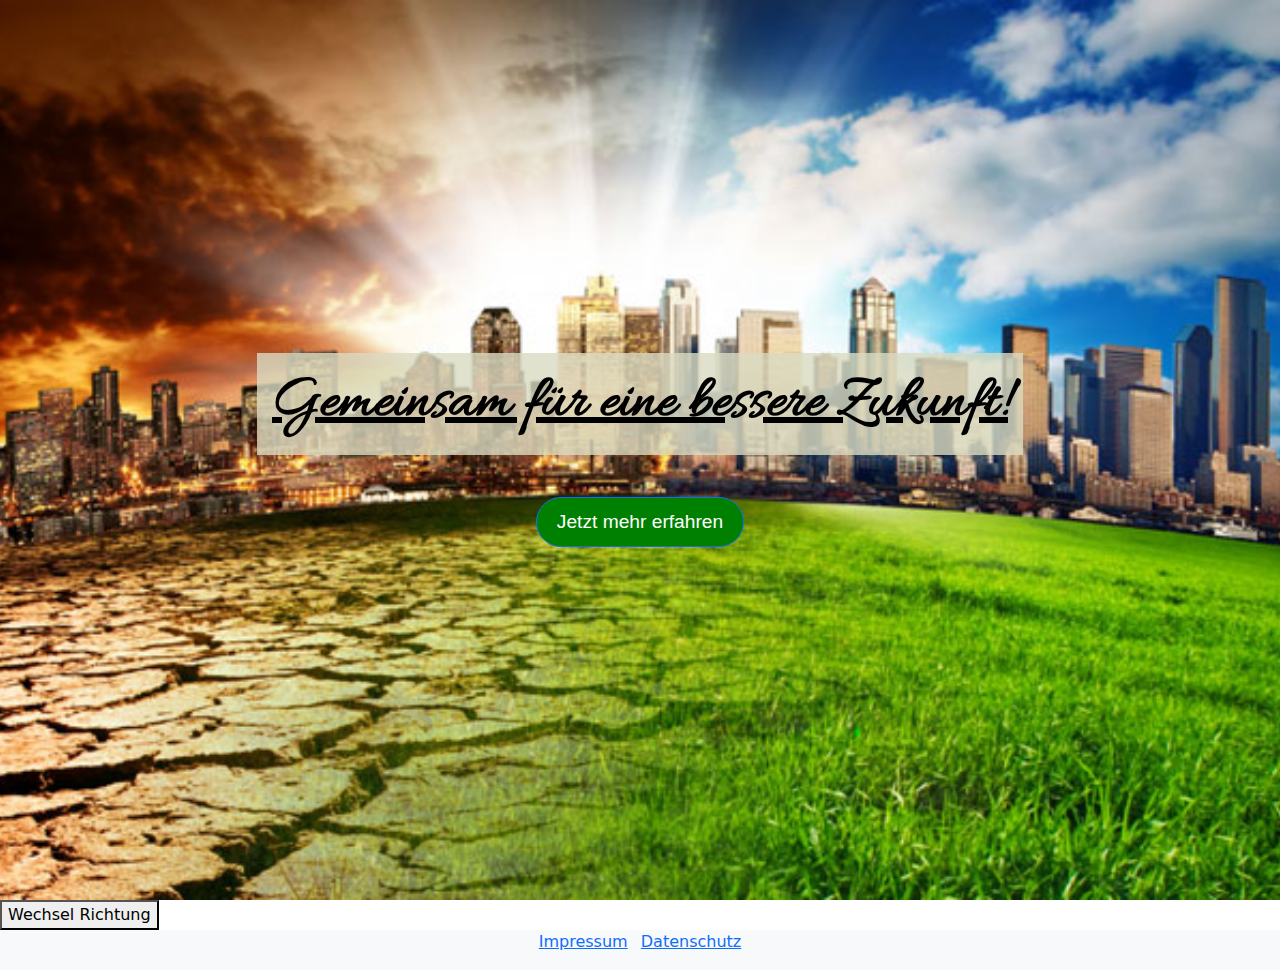
==== Projekt/index.html @ 0bbb57ae "Add files via upload" ====
<!DOCTYPE html>
<html lang="de" dir="ltr">
  <head>
    <meta charset="UTF-8" />
    <meta name="viewport" content="width=device-width, initial-scale=1.0" />
    <title>Global Footprint: Transparent Climate</title>
    <link rel="icon" href="Bilder/Logo.png" type="image/png" />

    <!-- Link zum Stylesheet -->
    <link rel="stylesheet" href="Stylesheet/style.css" />

    <!-- Link zum JavaScript Code-->
    <script src="JavaScript/scripts.js" defer></script>
    <!-- Füge deine JS-Datei hier ein -->

    <!-- Bootstrap CSS -->
    <link
      href="https://cdn.jsdelivr.net/npm/bootstrap@5.3.3/dist/css/bootstrap.min.css"
      rel="stylesheet"
      integrity="sha384-QWTKZyjpPEjISv5WaRU9OFeRpok6YctnYmDr5pNlyT2bRjXh0JMhjY6hW+ALEwIH"
      crossorigin="anonymous"
    />

    <!-- jQuery -->
    <script
      src="https://code.jquery.com/jquery-3.7.1.js"
      integrity="sha256-eKhayi8LEQwp4NKxN+CfCh+3qOVUtJn3QNZ0TciWLP4="
      crossorigin="anonymous"
    ></script>

    <!-- Google Fonts Allura-->
    <link
      href="https://fonts.googleapis.com/css2?family=Allura&display=swap"
      rel="stylesheet"
    />
  </head>

  <!-- Body ------------------------------------------------------------------------------------------------------------- -->

  <body>
    <!-- Hero-Bereich -->
    <div class="hero" id="hero">
      <h1 class="display-6">Gemeinsam für eine bessere Zukunft!</h1>
      <br />
      <div class="mt-6">
        <!-- Bootstrap Klasse für oberen Abstand -->
        <button class="btn btn-primary" id="showContentBtn">
          Jetzt mehr erfahren
        </button>
      </div>
    </div>

    <!-- Restlicher Inhalt, standardmäßig versteckt -->

    <div id="content" class="hidden">
      <!-- Header ------------------------------------------------------------------------------------------------------------- -->

      <header>
        <div id="main-header" class="text-light text-center py-3">
          <h1 class="display-1 text-center">Global Footprint</h1>
          <h2 class="display-6">Transparent Climate</h2>
        </div>

        <!-- Globale Navigation ------------------------------------------------------------------------------------------------------------- -->

        <nav
          class="navbar col-md-12 bg-light navbar-collapse"
          id="global-nav-header"
        >
          <ul class="list-inline justify-content-center mx-auto">
            <li class="list-inline-item">
              <a href="Startseite.html" data-content="Startseite.html"
                >Startseite</a
              >
            </li>
            <li class="list-inline-item">
              <a href="about.html" data-content="about.html">Über uns</a>
            </li>
            <li class="list-inline-item">
              <a href="tabelle.html" data-content="tabelle.html"
                >CO<sub>2</sub>-Tabelle</a
              >
            </li>
            <li class="list-inline-item">
              <a href="impressum.html" data-content="impressum.html">Kontake</a>
            </li>
            <li class="list-inline-item">
              <a href="partner.html" data-content="partner.html">Partner</a>
            </li>
            <li class="list-inline-item">
              <a href="faq.html" data-content="faq.html">FAQ</a>
            </li>
          </ul>
        </nav>
      </header>

      <!-- Menü ------------------------------------------------------------------------------------------------------------- -->

      <div class="container-fluid">
        <div class="row">
          <nav class="col-md-3 col-12 menu-col ">
            <br />
            <h2 class="menu-title">Menü</h2>
            <ul class="nav flex-column">
              <li class="nav-item">
                <a
                  class="nav-link active"
                  href="Startseite.html"
                  data-content="Startseite.html"
                  >Startseite</a
                >
              </li>
              <li class="nav-item">
                <a class="nav-link" href="about.html" data-content="about.html"
                  >Über uns</a
                >
              </li>
              <li class="nav-item">
                <a
                  class="nav-link"
                  href="tabelle.html"
                  data-content="tabelle.html"
                  >CO<sub>2</sub> - Tabelle</a
                >
              </li>
              <li class="nav-item">
                <a
                  class="nav-link"
                  href="impressum.html"
                  data-content="impressum.html"
                  >Kontakt</a
                >
              </li>
            </ul>
          </nav>

          <!-- Haupt Content ------------------------------------------------------------------------------------------------------------- -->

          <main class="col-md-7 content-col" id="main-content"></main>

          <!-- FAQ ------------------------------------------------------------------------------------------------------------- -->

          <aside class="col-md-2 menu-col" id="faq-section">
            <h3 class="text-center menu-title">
              <a href="faq.html" data-content="faq.html">FAQ</a>
            </h3>
            <!-- FAQ als Link zu einer weiteren Seite -->
            <ul class="nav flex-column">
              <li>
                <strong>Was ist CO<sub>2</sub>?</strong>
                <p>
                  CO<sub>2</sub> ist ein Treibhausgas, das zur globalen
                  Erwärmung beiträgt.
                </p>
              </li>
              <li>
                <strong>Warum ist CO<sub>2</sub> ein Problem?</strong>
                <p>
                  Zu viel CO<sub>2</sub> in der Atmosphäre verursacht
                  Klimawandel.
                </p>
              </li>
              <li>
                <strong>Wie können wir CO<sub>2</sub> reduzieren?</strong>
                <p>
                  Wir können CO<sub>2</sub> durch erneuerbare Energien und
                  nachhaltige Praktiken reduzieren.
                </p>
              </li>
            </ul>
          </aside>
        </div>
      </div>
    </div>

    <!-- Funktionstest ------------------------------------------------------------------------------------------------------------- -->

    <!-- ToogleDirection Button um den die Umschaltung zu testen-->
    <button onclick="toggleDirection()">Wechsel Richtung</button>

    <!-- Footer ------------------------------------------------------------------------------------------------------------- -->

    <footer class="d-flex bg-light">
      <ul class="list-inline justify-content-center mx-auto">
        <li class="list-inline-item">
          <a href="impressum.html" data-content="impressum.html">Impressum</a>
        </li>
        <li class="list-inline-item">
          <a href="datenschutz.html" data-content="datenschutz.html"
            >Datenschutz</a
          >
        </li>
      </ul>
    </footer>
  </body>
</html>
---- Projekt/Stylesheet/style.css ----
/*************************** Header **************************/

/* Content Header */

#main-header {
  font-family: "Allura", cursive; /* Schriftart */
  background: url('../Bilder/Logo.png') no-repeat center, linear-gradient(to right, #d10d0d, #1088c0)
  
}

/* Hauptüberschrift Header */

.display-1 {
  text-decoration: none; /* Text-Dekoration entfernen */
}

/*************************** Menü **************************/

/* Menü Titel */

.menu-title {
  font-size: 40px; /* Schriftgröße */
  color: #000000; /* Textfarbe */
  font-weight: bold; /* Fettgedruckter Text */
  text-align: center; /* Text zentrieren */
  font-family: "Allura", cursive; /* Schriftart */
}

/* Menü Content Mitte */

a {
  text-align: center; /* Text zentrieren */
}

/* Menü Padding */

.menu-col {
  padding: 20px;
}

/* Menü Optik */

.nav-item {
  border-top: 2px solid #d10d0d; /* Farbe des Rahmens */
  border-radius: 5px; /* Abgerundete Ecken */
  margin-bottom: 5px; /* Abstand zwischen den Links */
  padding: 10px; /* Innenabstand für die Links */
  transition: background-color 0.3s; /* Übergangseffekt für Hover */
  font-family: cursive;
  font-weight: bold;
}

/* Menü Content Schrift */

.navbar a {
  font-size: large;
  transition: background-color 0.3s; /* Übergangseffekt für Hover */
}


/* Menü Flexbox */

.row {
  display: flex; /* Flexbox aktivieren */
}

/* Schriftkultur */

/* Stile für die LTR-Anzeige https://www.mediaevent.de/css/text.html */

html[dir="ltr"] {
  flex-direction: row; /* LTR: Menü links, FAQ rechts */
}

/* Stile für die RTL-Anzeige */
html[dir="rtl"] {
  flex-direction: row-reverse; /* RTL: Menü rechts, FAQ links */
}

/*************************** Hauptseite Content **************************/

#main-content {
  border-left: 2px solid #d10d0d; /* Rote Linie links des Hauptinhalts */
  border-right: 2px solid #1088c0; /* Rote Linie rechts des Hauptinhalts */
  padding: 40px;
  text-align: justify; 
  font-family: Arial;
}

/* Hauptseite Content Überschrift*/

h1 {
  text-decoration: underline;
  font-weight: bold; /* Fettgedruckter Text */
}

/*************************** FAQ **************************/

#faq-section {
  text-align: justify;
  text-align-last: center;
  padding: 40px;
}

/*************************** Hero **************************/

/* Verstecken des Hero */
.hidden {
  display: none; /* Inhalt ist standardmäßig versteckt */
}

/* Cotent Hero-Bereich */
.hero {
  background-image: url("../Bilder/hero-image.jpg"); /* https://www.sonnenseite.com/de/zukunft/was-wir-heute-uebers-klima-wissen-2/ */
  background-size: cover; /* Bild deckt den gesamten Bereich ab */
  background-position: center; /* Bild wird zentriert */
  height: 100vh; /* Höhe des Hero-Bereichs */

  display: flex; /* Aktiviert Flexbox */
  flex-direction: column; /* Ordnet die Elemente in einer Spalte an */
  align-items: center; /* Zentriert Elemente horizontal */
  justify-content: center; /* Zentriert Elemente vertikal */

  text-align: center; /* Text zentrieren */
  color: black; /* Textfarbe */
  font-family: Arial, sans-serif; /* Schriftart */
}

/* Überschrift Hero-Bereich */

.hero h1 {
  font-size: 60px; 
  font-weight: bold; 
  color: black; 
  font-family: "Allura", cursive; 
  background-color: rgba(218, 219, 194, 0.8);
  display: inline-block; 
  padding: 15px; 
}

/* Button Hero-Bereich */

.hero button {
  font-size: 1.2rem; 
  padding: 10px 20px; 
  border-radius: 50px; 
  transition: background-color 0.3s, transform 0.2s; 
  margin-top: 10px; 
  background-color: green;
}

/*************************** Tabelle **************************/

/* Pfeile Sortierung */

.sort-arrow {
  margin-left: 5px;
  font-size: 0.8em; /* Pfeile kleiner machen */
  color: gray; /* Farbe der Pfeile */
}
.asc::after {
  content: " ▲"; /* Aufsteigend Pfeil */
}
.desc::after {
  content: " ▼"; /* Absteigend Pfeil */
}

/*************************** Tabelle **************************/

/* Einführung Partner*/

#intro-partner{
  font-size: 20px;
}
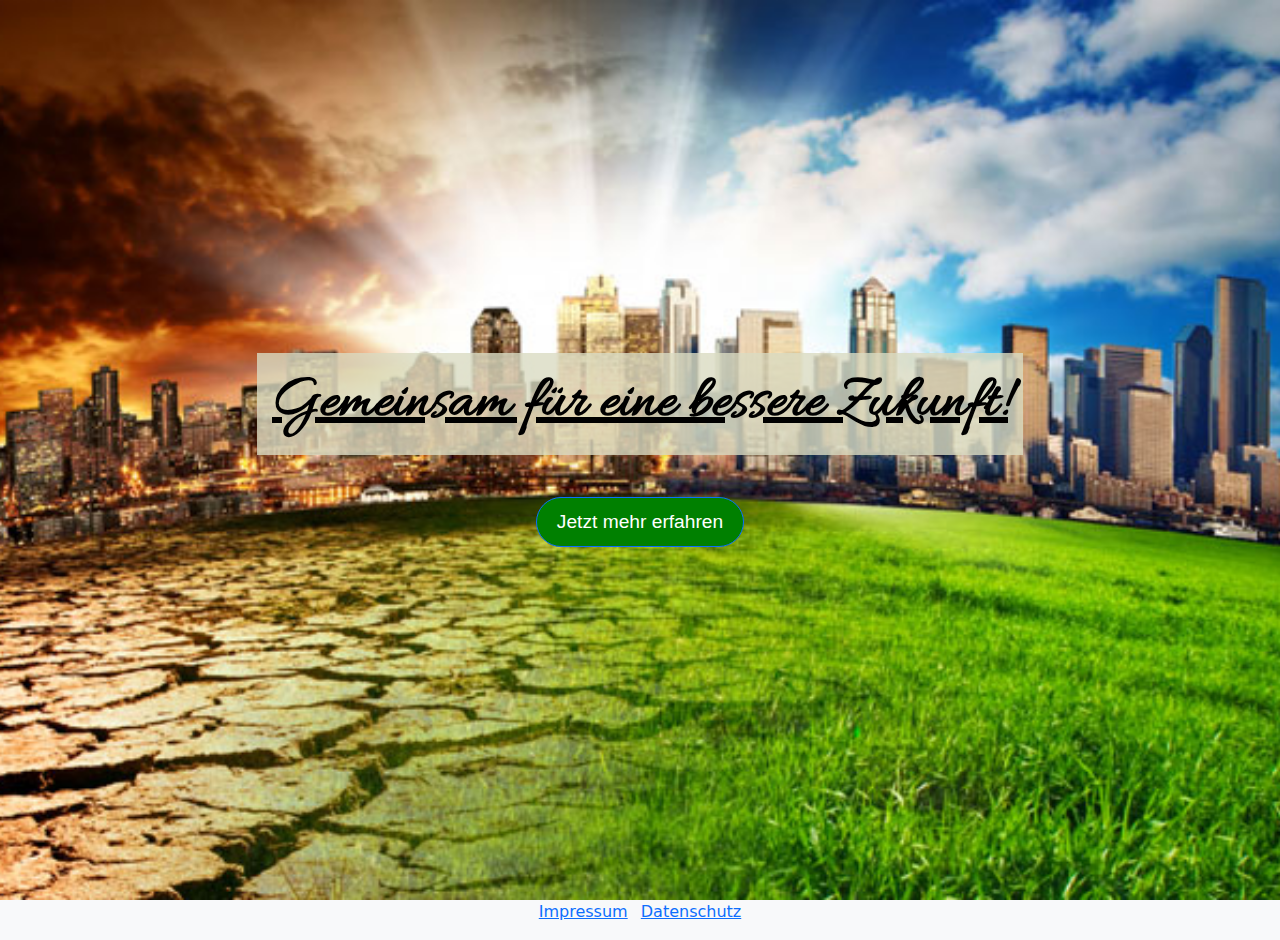
==== commit b0492fb4: "Add files via upload" ====
--- a/Projekt/index.html
+++ b/Projekt/index.html
@@ -4,6 +4,8 @@
     <meta charset="UTF-8" />
     <meta name="viewport" content="width=device-width, initial-scale=1.0" />
     <title>Global Footprint: Transparent Climate</title>
+
+    <!-- Link zum Logo https://de.wix.com/logolangdesktop/de-logo-design?utm_source=affiliate&utm_medium=paid_referral&utm_campaign=af_vergleichsieger.de&experiment_id=cake_173740501^985-->
     <link rel="icon" href="Bilder/Logo.png" type="image/png" />
 
     <!-- Link zum Stylesheet -->
@@ -98,7 +100,7 @@
 
       <div class="container-fluid">
         <div class="row">
-          <nav class="col-md-3 col-12 menu-col ">
+          <nav class="col-md-3 col-12 menu-col">
             <br />
             <h2 class="menu-title">Menü</h2>
             <ul class="nav flex-column">
@@ -176,7 +178,7 @@
     <!-- Funktionstest ------------------------------------------------------------------------------------------------------------- -->
 
     <!-- ToogleDirection Button um den die Umschaltung zu testen-->
-    <button onclick="toggleDirection()">Wechsel Richtung</button>
+    <!-- <button onclick="toggleDirection()">Wechsel Richtung</button>-->
 
     <!-- Footer ------------------------------------------------------------------------------------------------------------- -->
 
--- a/Projekt/Stylesheet/style.css
+++ b/Projekt/Stylesheet/style.css
@@ -3,7 +3,7 @@
 /* Content Header */
 
 #main-header {
-  font-family: "Allura", cursive; /* Schriftart */
+  font-family: "Allura", cursive; 
   background: url('../Bilder/Logo.png') no-repeat center, linear-gradient(to right, #d10d0d, #1088c0)
   
 }
@@ -19,17 +19,17 @@
 /* Menü Titel */
 
 .menu-title {
-  font-size: 40px; /* Schriftgröße */
-  color: #000000; /* Textfarbe */
-  font-weight: bold; /* Fettgedruckter Text */
-  text-align: center; /* Text zentrieren */
-  font-family: "Allura", cursive; /* Schriftart */
+  font-size: 40px; 
+  color: #000000; 
+  font-weight: bold; 
+  text-align: center;
+  font-family: "Allura", cursive; 
 }
 
 /* Menü Content Mitte */
 
 a {
-  text-align: center; /* Text zentrieren */
+  text-align: center; 
 }
 
 /* Menü Padding */
@@ -41,10 +41,10 @@
 /* Menü Optik */
 
 .nav-item {
-  border-top: 2px solid #d10d0d; /* Farbe des Rahmens */
-  border-radius: 5px; /* Abgerundete Ecken */
-  margin-bottom: 5px; /* Abstand zwischen den Links */
-  padding: 10px; /* Innenabstand für die Links */
+  border-top: 2px solid #d10d0d; 
+  border-radius: 5px; 
+  margin-bottom: 5px; 
+  padding: 10px; 
   transition: background-color 0.3s; /* Übergangseffekt für Hover */
   font-family: cursive;
   font-weight: bold;
@@ -61,12 +61,12 @@
 /* Menü Flexbox */
 
 .row {
-  display: flex; /* Flexbox aktivieren */
+  display: flex; 
 }
 
 /* Schriftkultur */
 
-/* Stile für die LTR-Anzeige https://www.mediaevent.de/css/text.html */
+/* Stile für die LTR-Anzeige */
 
 html[dir="ltr"] {
   flex-direction: row; /* LTR: Menü links, FAQ rechts */
@@ -81,7 +81,7 @@
 
 #main-content {
   border-left: 2px solid #d10d0d; /* Rote Linie links des Hauptinhalts */
-  border-right: 2px solid #1088c0; /* Rote Linie rechts des Hauptinhalts */
+  border-right: 2px solid #1088c0; /* Blaue Linie rechts des Hauptinhalts */
   padding: 40px;
   text-align: justify; 
   font-family: Arial;
@@ -91,7 +91,7 @@
 
 h1 {
   text-decoration: underline;
-  font-weight: bold; /* Fettgedruckter Text */
+  font-weight: bold; 
 }
 
 /*************************** FAQ **************************/
@@ -106,24 +106,24 @@
 
 /* Verstecken des Hero */
 .hidden {
-  display: none; /* Inhalt ist standardmäßig versteckt */
+  display: none; 
 }
 
 /* Cotent Hero-Bereich */
 .hero {
   background-image: url("../Bilder/hero-image.jpg"); /* https://www.sonnenseite.com/de/zukunft/was-wir-heute-uebers-klima-wissen-2/ */
   background-size: cover; /* Bild deckt den gesamten Bereich ab */
-  background-position: center; /* Bild wird zentriert */
-  height: 100vh; /* Höhe des Hero-Bereichs */
+  background-position: center; 
+  height: 100vh; 
 
   display: flex; /* Aktiviert Flexbox */
-  flex-direction: column; /* Ordnet die Elemente in einer Spalte an */
-  align-items: center; /* Zentriert Elemente horizontal */
-  justify-content: center; /* Zentriert Elemente vertikal */
+  flex-direction: column; 
+  align-items: center; 
+  justify-content: center; 
 
-  text-align: center; /* Text zentrieren */
-  color: black; /* Textfarbe */
-  font-family: Arial, sans-serif; /* Schriftart */
+  text-align: center; 
+  color: black; 
+  font-family: Arial, sans-serif; 
 }
 
 /* Überschrift Hero-Bereich */
